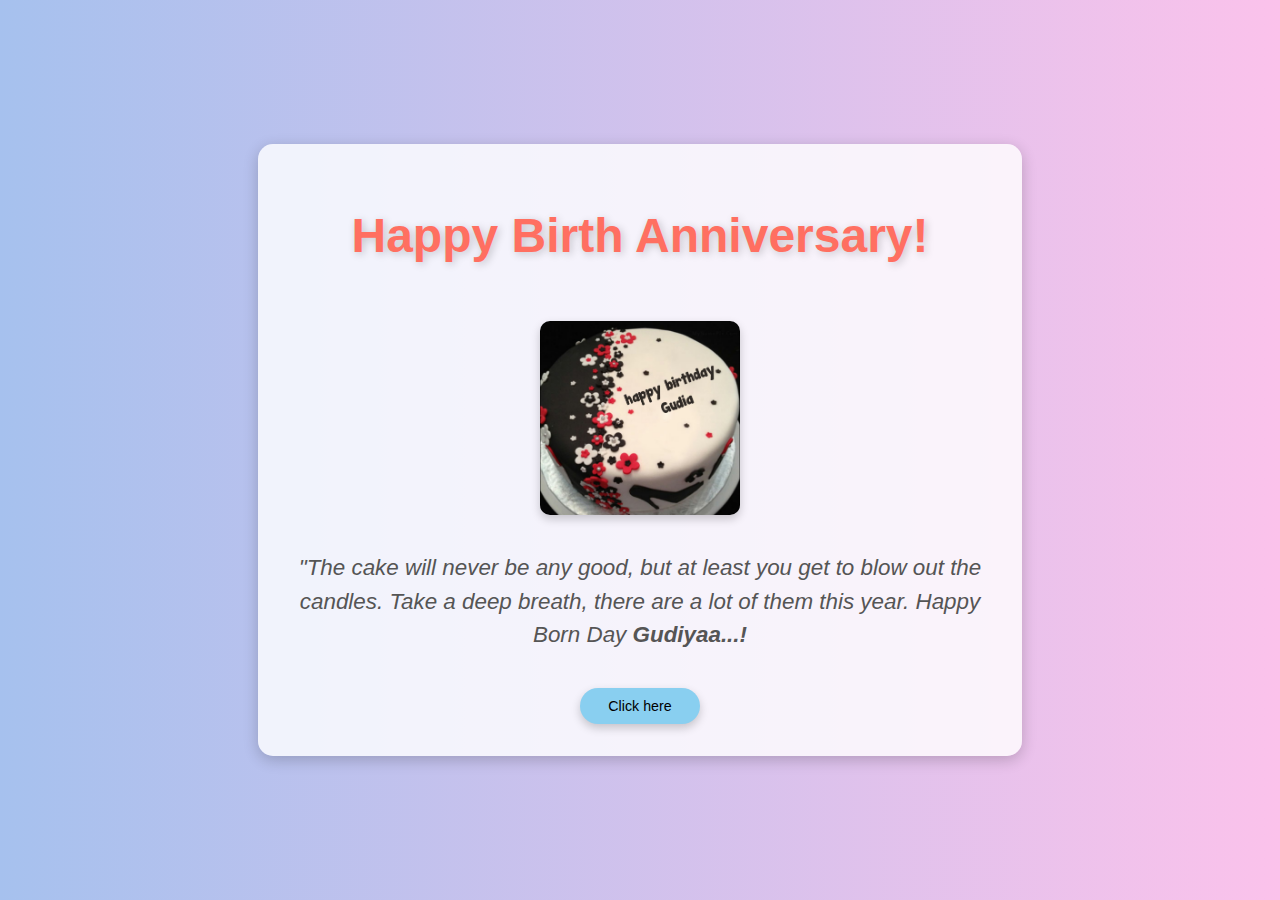
==== index.html @ 2720c704 "Add files via upload" ====
<!DOCTYPE html>
<html lang="en">
<head>
    <meta charset="UTF-8">
    <meta name="viewport" content="width=device-width, initial-scale=1.0">
    <title>Happy Birthday!</title>
    <style>
        body {
            margin: 0;
            font-family: 'Segoe UI', Tahoma, Geneva, Verdana, sans-serif;
            background: #fbc2eb;
            background: linear-gradient(to right, #a6c1ee, #fbc2eb);
            color: #333;
            display: flex;
            justify-content: center;
            align-items: center;
            flex-direction: column;
            height: 100vh;
            overflow: hidden;
            text-align: center;
        }

        .container {
            background: rgba(255, 255, 255, 0.8);
            padding: 2em;
            border-radius: 15px;
            box-shadow: 0 4px 15px rgba(0, 0, 0, 0.2);
            max-width: 700px;
            margin: 0 auto;
        }

        h1 {
            font-size: 3em;
            color: #ff6f61;
            margin-bottom: 1em;
            text-shadow: 2px 2px 8px rgba(0, 0, 0, 0.2);
        }

        p.shayari {
            font-size: 1.4em;
            line-height: 1.5em;
            margin: 1em 0;
            color: #555;
            font-style: italic;
        }

        .images img {
            width: 100%;
            max-width: 200px;
            border-radius: 10px;
            margin: 10px;
            box-shadow: 0 4px 10px rgba(0, 0, 0, 0.2);
        }

		.btnn {
            padding: 0.7em 2em;
            font-size: 0.89em;
			color: ;
            background: #89CFF0;
            border: none;
            border-radius: 25px;
            cursor: pointer;
            box-shadow: 0 4px 10px rgba(0, 0, 0, 0.2);
            transition: background 0.3s, transform 0.2s;
            display: inline-block;
            margin-top: 1em;
        }

        .btn:hover {
            background: #ff4d4d;
            transform: translateY(-1.5px);
        }
		.btnn:hover {
            background: #ff4d4d;
            transform: translateY(-1.5px);
        }
    </style>
</head>
<body>
    <div class="container">
        <h1>Happy Birth Anniversary!</h1>
        <div class="images">
            <img src="./pic.jpg" alt="Birthday Cake"
        </div>
        <p class="shayari">"The cake will never be any good, but at least you get to blow out the candles. Take a deep breath, there are a lot of them this year. Happy Born Day <b>Gudiyaa...!</p>
	   <a href="./page2.html"><button class="btnn">Click here</button>
</a>
    </div>
</body>
</html>
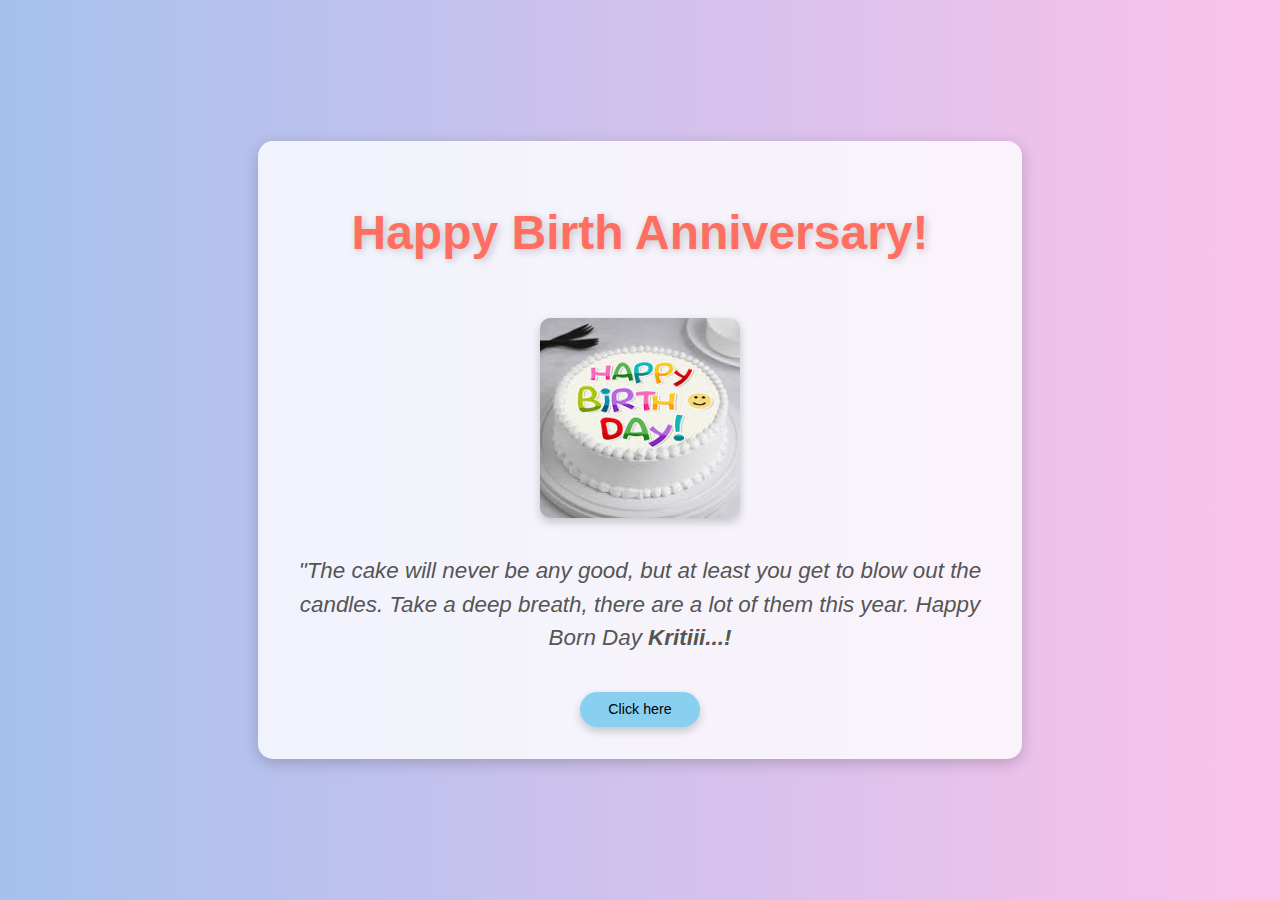
==== commit 4cd23955: "Add files via upload" ====
--- a/index.html
+++ b/index.html
@@ -80,9 +80,9 @@
     <div class="container">
         <h1>Happy Birth Anniversary!</h1>
         <div class="images">
-            <img src="./pic.jpg" alt="Birthday Cake"
+            <img src="./bday.jfif" alt="Birthday Cake"
         </div>
-        <p class="shayari">"The cake will never be any good, but at least you get to blow out the candles. Take a deep breath, there are a lot of them this year. Happy Born Day <b>Gudiyaa...!</p>
+        <p class="shayari">"The cake will never be any good, but at least you get to blow out the candles. Take a deep breath, there are a lot of them this year. Happy Born Day <b>Kritiii...!</p>
 	   <a href="./page2.html"><button class="btnn">Click here</button>
 </a>
     </div>
